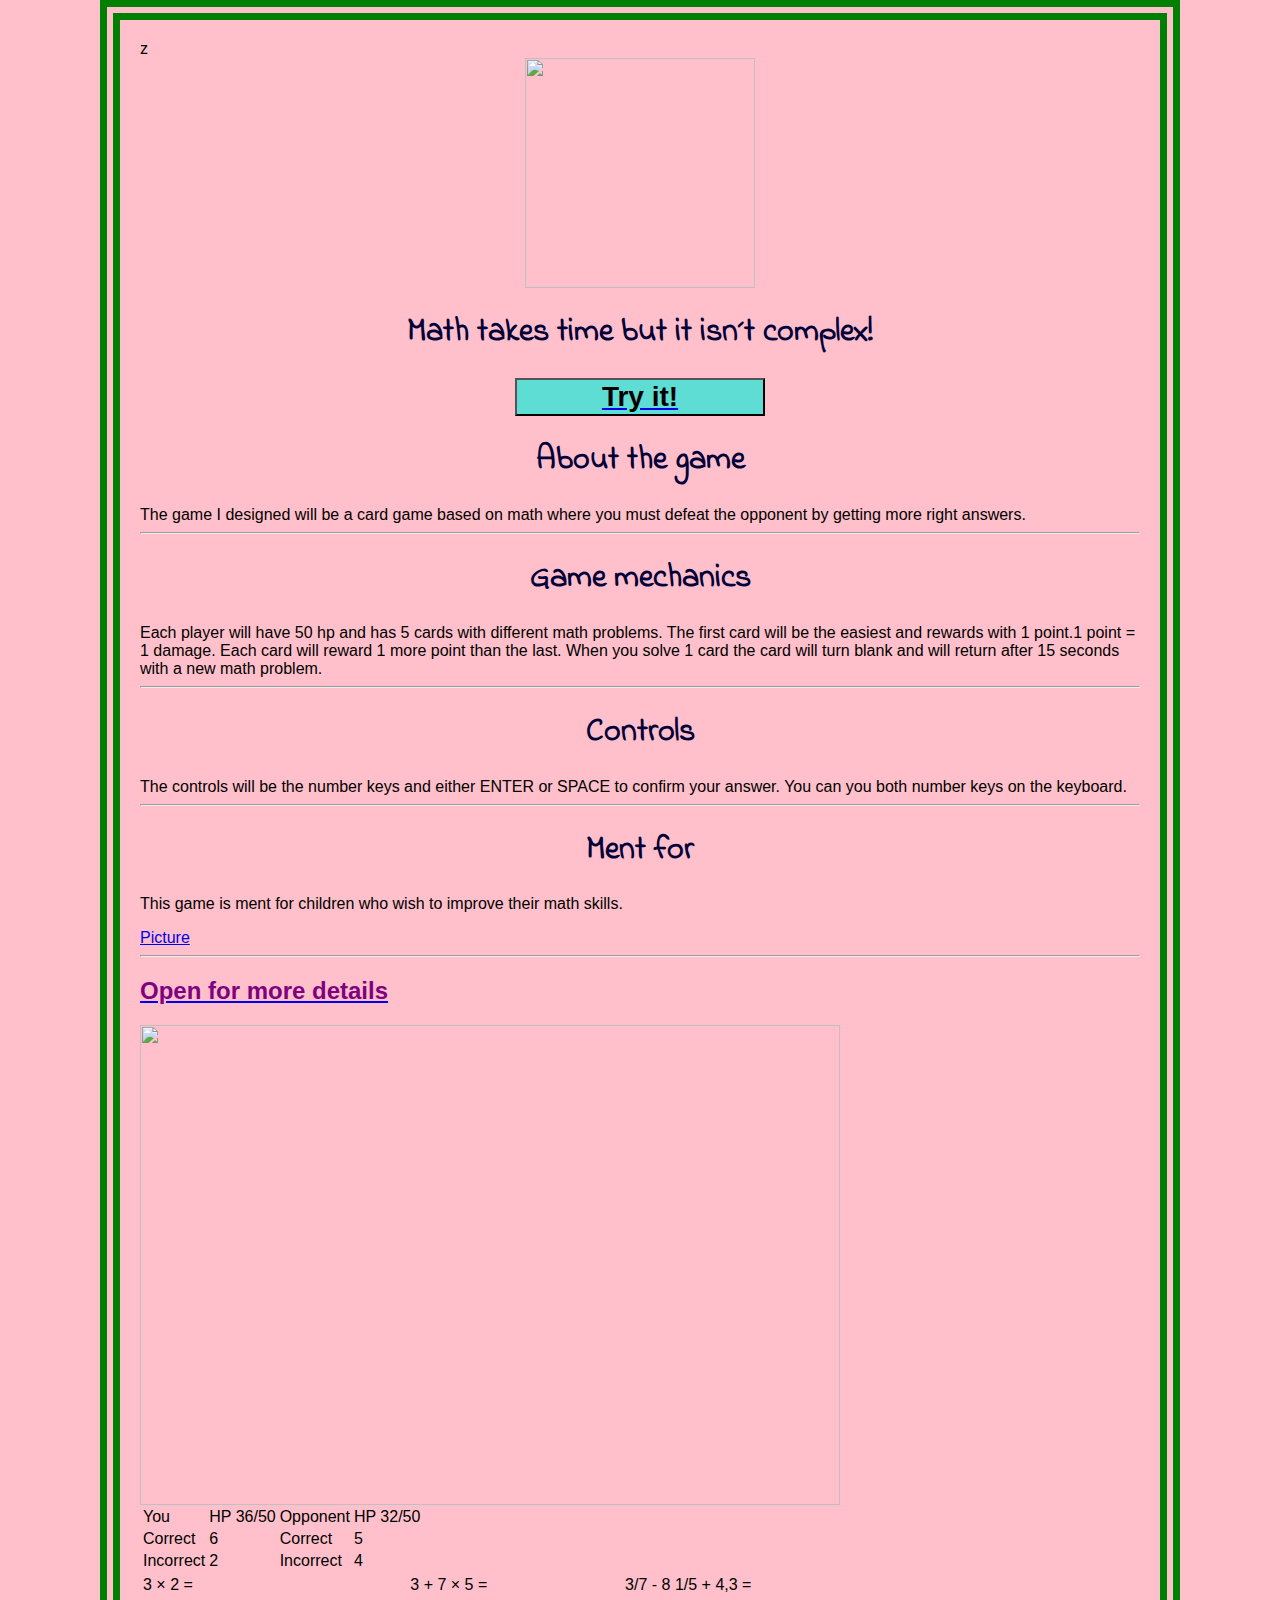
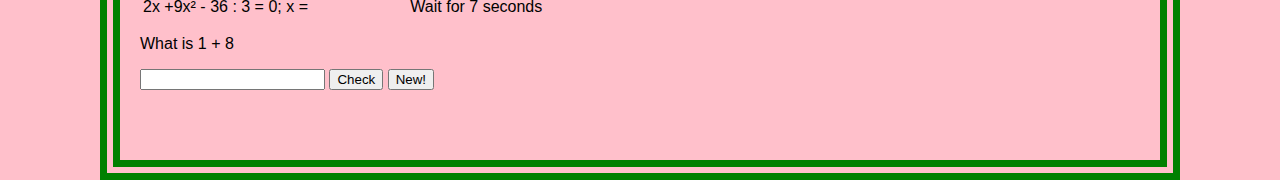
==== index.html @ 1295085d "Add files via upload" ====
z<html>
	<head>	
		<title>Math the NOT Complex.</title>
		 <link rel="shortcut icon" type="image/png"
		  href="https://i.imgur.com/1FQq5a4.png"/>
		 <link href="styles.css" rel="stylesheet"/>		
         <link href="https://fonts.googleapis.com/css?family=Indie+Flower&display=swap" rel="stylesheet" />	
	</head>
	<body>
	  <div>  
		
		<img id="logo" src="https://i.imgur.com/A28Yv5I.png" width="230" height="230" />
		<a id="header">
		<h1>Math takes time but it isn´t complex!</h1>
		</a>
		
		<a href="https://www.figma.com/file/oMhpSh5XxQuCSubKYmSYZL/Math-the-NOT-complex?node-id=0%3A1">		
			<button id="figma"><b>Try it!</b></button>
		</a>
		
		
		
		<h1>About the game</h1>
		The game I designed will be a card game based on math where you must defeat the opponent by getting more right answers.
		 <hr>
		
		<h1>Game mechanics</h1>
		Each player will have 50 hp and has 5 cards with different math problems. The first card will be the easiest and rewards with 1 point.1 point = 1 damage. Each card will reward 1 more point than the last. When you solve 1 card the card will turn blank and will return after 15 seconds with a new math problem.
		 <hr>   
		
		<h1>Controls</h1>
		The controls will be the number keys and either ENTER or SPACE to confirm your answer. You can you both number keys on the keyboard.
		 <hr>
		
		<h1>Ment for</h1>
		<p>This game is ment for children who wish to improve their math skills.</p>
		<a href="picture.jpg"<h2> Picture</h2>
		</a>
		 <hr>
		<a href="https://docs.google.com/document/d/1V4hv5CxVquOQnuL9pXaNyn0EOtKiDVzxksZOyp1Ja0Y/edit?usp=sharing">
		<h2> Open for more details</h2> 
		</a>
		
		<a href= "https://drive.google.com/file/d/1yaSmdLIECeoT4F8EVee8uWXwFFnyY0wR/view?usp=sharing">
			<img src="https://i.imgur.com/NXIEro0.jpg" width="700" height="480"/>
		</a>
		<table>
	  <tr>
		<td>You</td>
		<td>HP 36/50 </td>
		<td>Opponent</td>
		<td>HP 32/50</td>
	  </tr>
	  <tr>
		<td>Correct</td>
		<td>6</td>
		<td>Correct</td>
		<td>5</td>
	  </tr>
	  <tr>
	    <td>Incorrect</td>
		<td>2</td>
		<td>Incorrect</td>
		<td>4</td>
	  </tr>	
	    </table>
		<table style="width: 69%">
	  <tr> 	
		<td>3 × 2 =</td>
		<td>3 + 7 × 5 =</td>
		<td>3/7 - 8 1/5 + 4,3 =</td>
	  </tr>	
	  <tr> 	
		<td>2x +9x² - 36 : 3 = 0; x = </td>
		<td>Wait for 7 seconds</td>
		</table>
		</table>
		<div id="mocUp">
		
		<p id="prototype"><p/>
		<input type="number" id="getFeedback"/> 
		<button onclick="feedback()"; >Check</button>
		<button onclick="reset()"; >New!</button>
		<p id="solution"> <p/>
		<script>
		var answer = 0;
		reset();
		
		function reset() {
			var firstRandom = Math.floor(Math.random() * 11);
			var secondRandom = Math.floor(Math.random() * 11);
			document.getElementById("prototype").innerHTML = "What is " + firstRandom + " + " + secondRandom ;
			answer = firstRandom + secondRandom;
			
			document.getElementById("getFeedback").value = "";
			document.getElementById("solution").innerHTML = "";
		}
		
		function feedback(){
			var userAnswer = document.getElementById("getFeedback").value;			
			if (userAnswer == answer) {
				document.getElementById("solution").innerHTML = "Correct!";
			} else { 
				document.getElementById("solution").innerHTML = "False";
			}
		}
		// idk whats wrong and why it wont show a diffrent message 
		
		
		
		
		
		
		
		//document.getElementById("solution").innerHTML = answer;
		
		//if ( theBox = answer) {7
        //document.getElementById("solution").innerHTML = "Correct!";
        //}
		//else (){
		//document.getElementById("solution").innerHTML = "Incorrect!";
		//}
		
		</script>
		
		</div>
		
		
	  </tr>	
	  </div>  
	</body>
</html>
---- styles.css ----
h1 {
	text-align: center;	
	color: #010038;
	font-family:Indie Flower;
}
   
h2 {
    color: purple;
}

#figma {
	font-size: 1.75em;	
	width: 25%;
	margin: auto;
	display: block;
	background-color: #5dddd3;
}

#logo {
	margin: auto;
	display: block;
}
body{
    border:20px double green;
    margin:auto;	
	padding:20px;
	display:block;
	width:1000px;
	height:1700px;
	background-color:pink;
	font-family:Arial, Helvetica, sans-serif;
}
#mocUP{
	
	
}
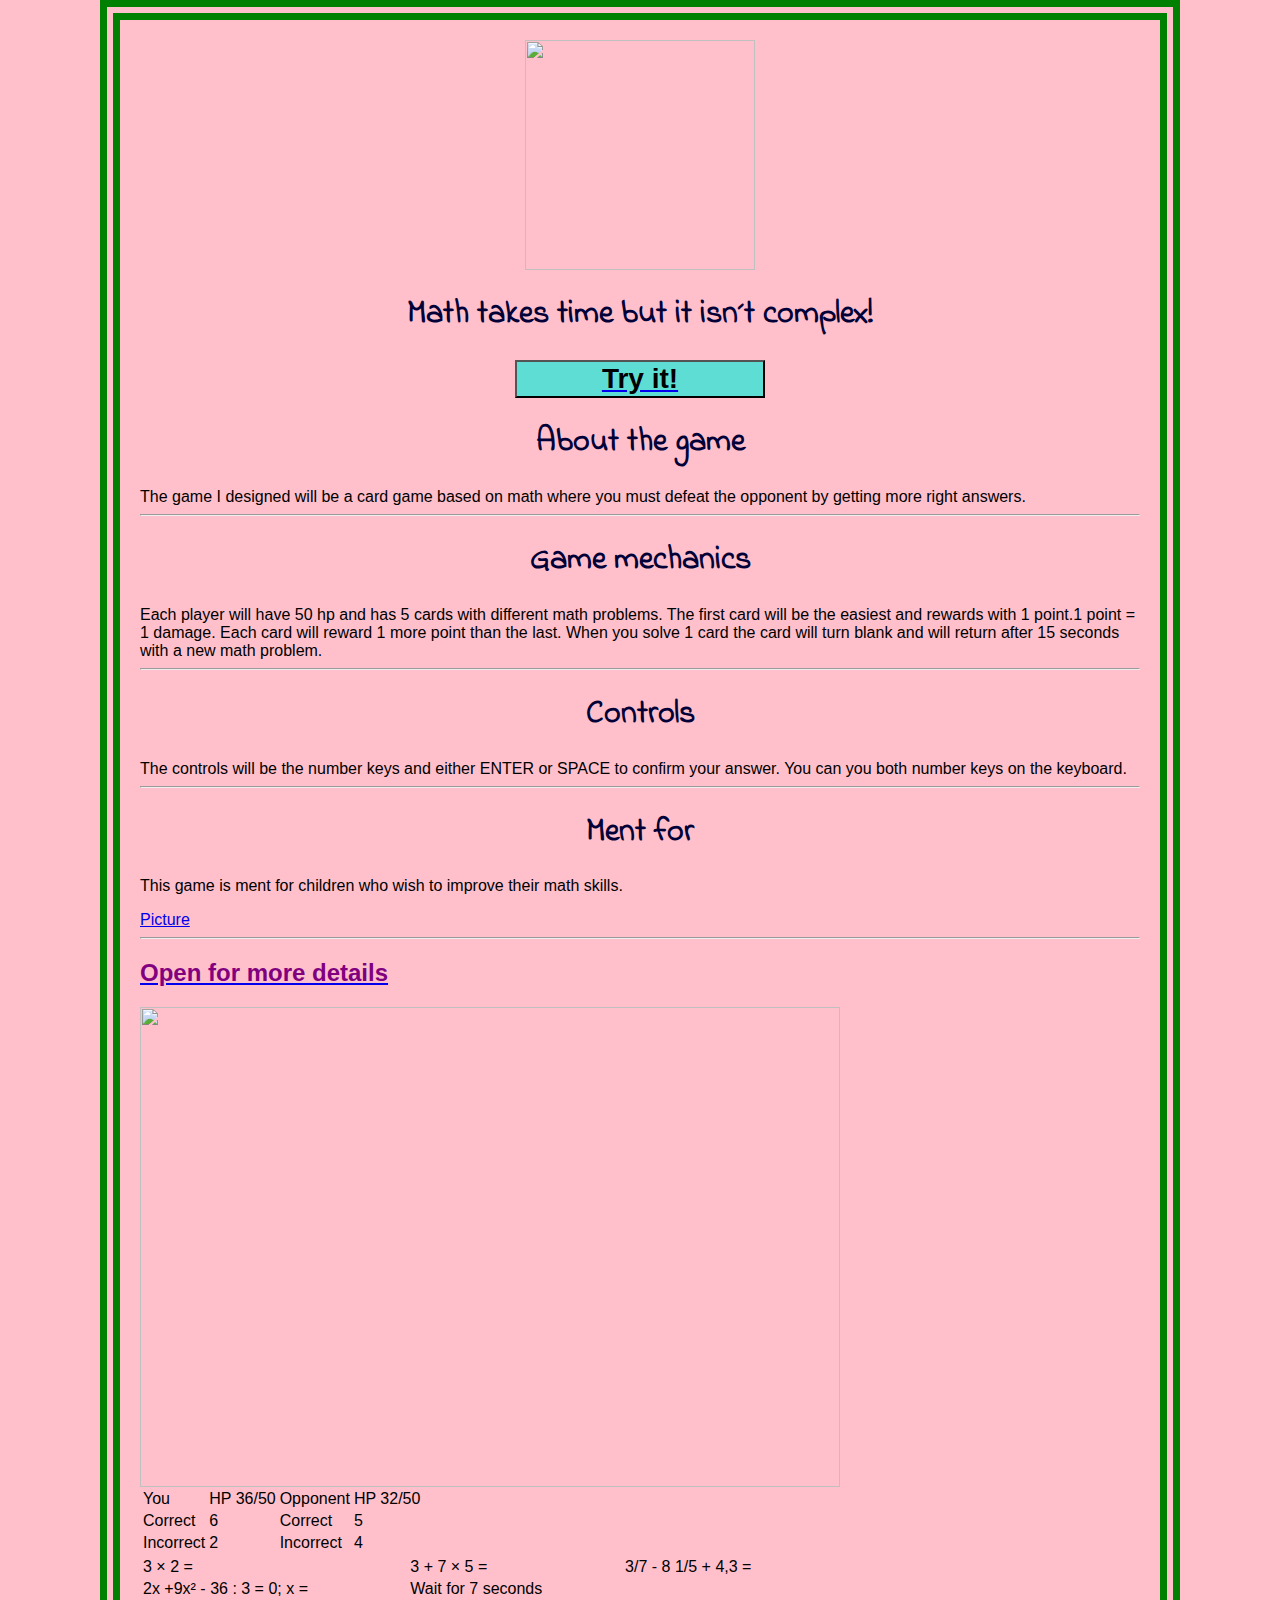
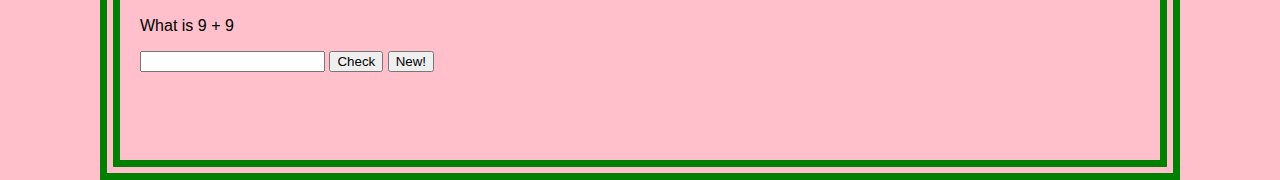
==== commit e1af7b5c: "Add files via upload" ====
--- a/index.html
+++ b/index.html
@@ -1,4 +1,4 @@
-z<html>
+<html>
 	<head>	
 		<title>Math the NOT Complex.</title>
 		 <link rel="shortcut icon" type="image/png"
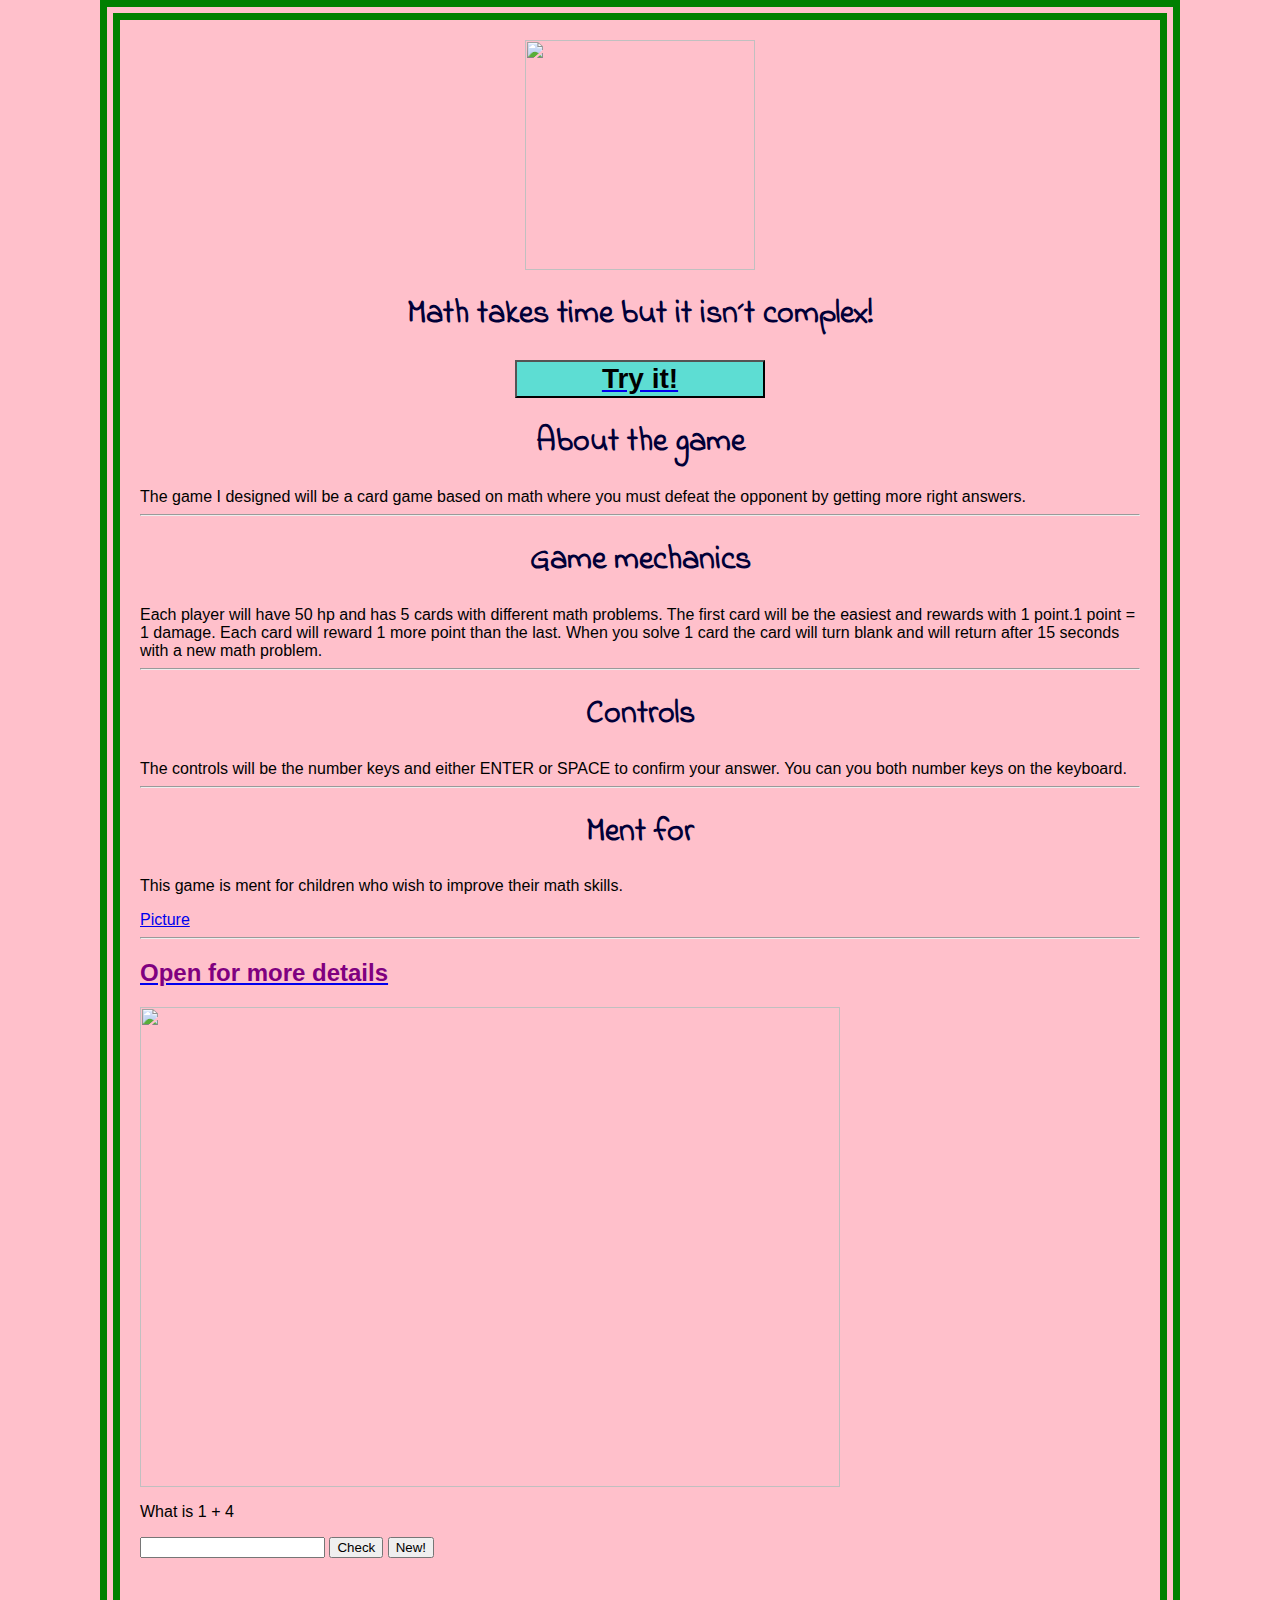
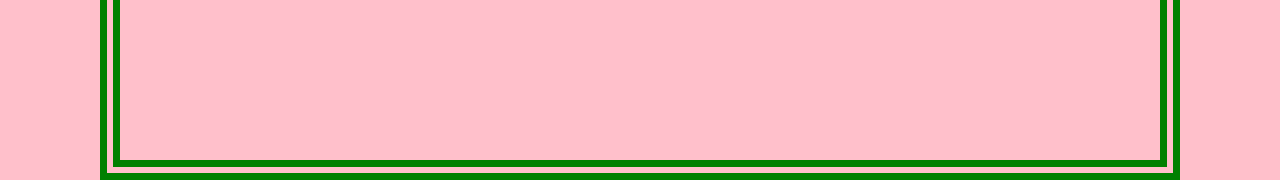
==== commit 920e056e: "Add files via upload" ====
--- a/index.html
+++ b/index.html
@@ -44,37 +44,7 @@
 		<a href= "https://drive.google.com/file/d/1yaSmdLIECeoT4F8EVee8uWXwFFnyY0wR/view?usp=sharing">
 			<img src="https://i.imgur.com/NXIEro0.jpg" width="700" height="480"/>
 		</a>
-		<table>
-	  <tr>
-		<td>You</td>
-		<td>HP 36/50 </td>
-		<td>Opponent</td>
-		<td>HP 32/50</td>
-	  </tr>
-	  <tr>
-		<td>Correct</td>
-		<td>6</td>
-		<td>Correct</td>
-		<td>5</td>
-	  </tr>
-	  <tr>
-	    <td>Incorrect</td>
-		<td>2</td>
-		<td>Incorrect</td>
-		<td>4</td>
-	  </tr>	
-	    </table>
-		<table style="width: 69%">
-	  <tr> 	
-		<td>3 × 2 =</td>
-		<td>3 + 7 × 5 =</td>
-		<td>3/7 - 8 1/5 + 4,3 =</td>
-	  </tr>	
-	  <tr> 	
-		<td>2x +9x² - 36 : 3 = 0; x = </td>
-		<td>Wait for 7 seconds</td>
-		</table>
-		</table>
+		
 		<div id="mocUp">
 		
 		<p id="prototype"><p/>
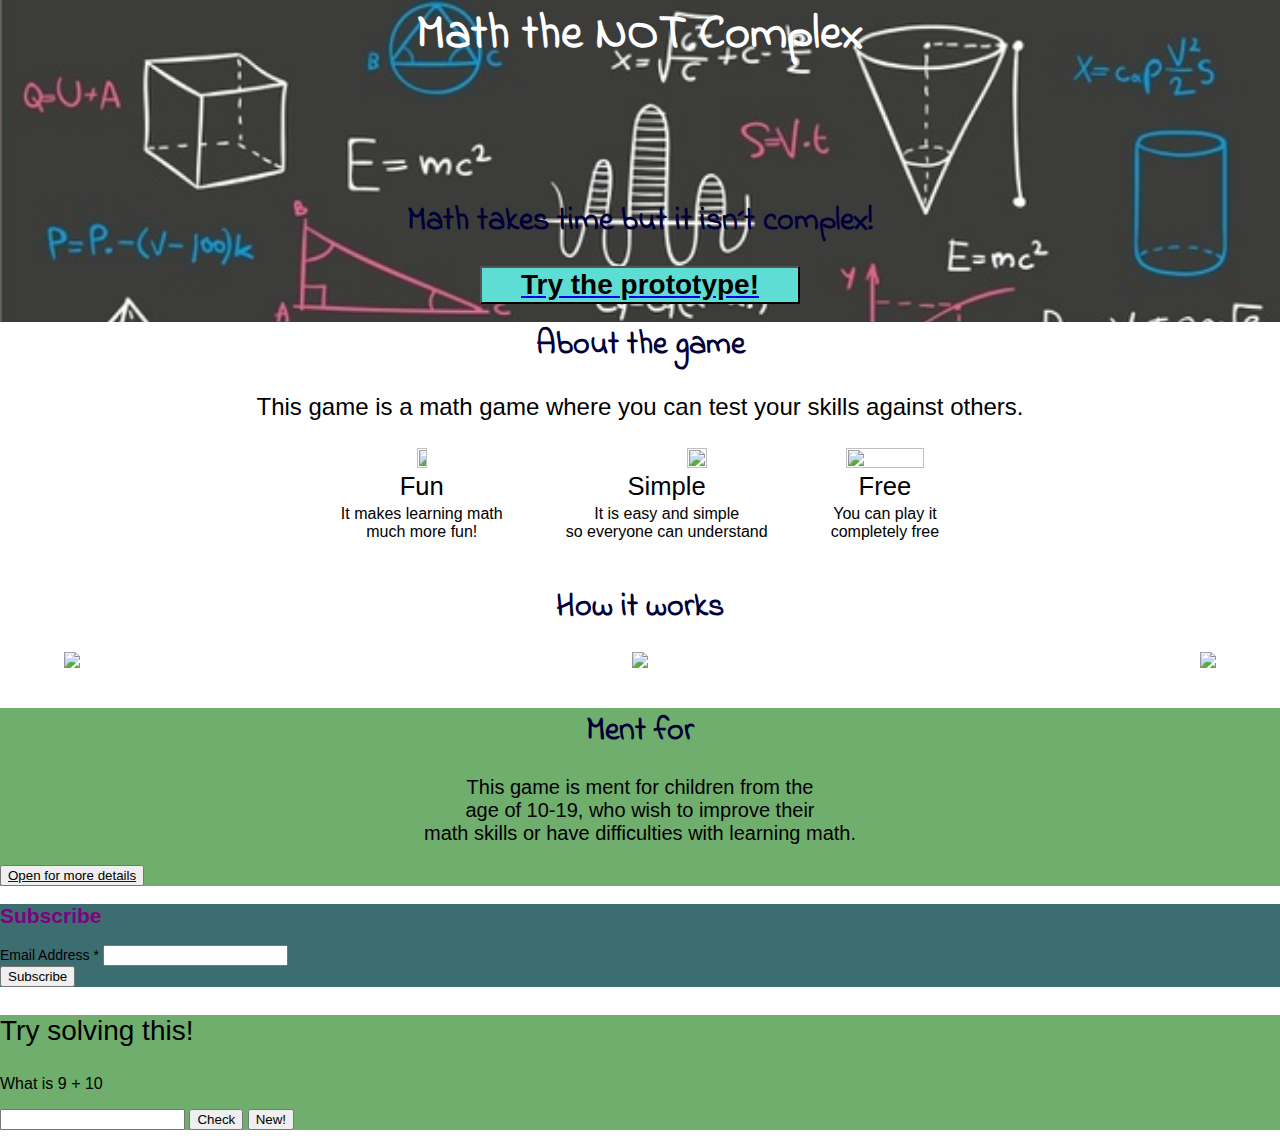
==== commit 84cf8e90: "Add files via upload" ====
--- a/index.html
+++ b/index.html
@@ -1,57 +1,116 @@
 <html>
 	<head>	
-		<title>Math the NOT Complex.</title>
+		<title>Math the NOT Complex</title>
 		 <link rel="shortcut icon" type="image/png"
 		  href="https://i.imgur.com/1FQq5a4.png"/>
 		 <link href="styles.css" rel="stylesheet"/>		
          <link href="https://fonts.googleapis.com/css?family=Indie+Flower&display=swap" rel="stylesheet" />	
+	     <script src="https://ajax.googleapis.com/ajax/libs/jquery/3.5.1/jquery.min.js"></script>
 	</head>
+	
 	<body>
-	  <div>  
+	<div id="backgroundImage">
+        <h1 id="mainName">Math the NOT Complex</h1>
+
+	
+	
+  	
 		
-		<img id="logo" src="https://i.imgur.com/A28Yv5I.png" width="230" height="230" />
+	
 		<a id="header">
 		<h1>Math takes time but it isn´t complex!</h1>
 		</a>
 		
 		<a href="https://www.figma.com/file/oMhpSh5XxQuCSubKYmSYZL/Math-the-NOT-complex?node-id=0%3A1">		
-			<button id="figma"><b>Try it!</b></button>
+			<button id="figma"><b>Try the prototype!</b></button>
 		</a>
+		<br>
+		</div>
+		<div id="aboutTheGame">
+		<h1 id="aboutTheGame">About the game</h1>
+		<p id="aboutTheGameText">This game is a math game where you can test your skills against others. 
+		</p>
+		<table id="mainTable";>
+		  <tr id="imageTable">
+		    <td><img src="https://image.flaticon.com/icons/png/512/158/158409.png" id="funs" /> </td>
+		    <td><img src="https://image.flaticon.com/icons/svg/1274/1274877.svg"id="simples"/></td>
+		    <td><img src="https://image.flaticon.com/icons/svg/876/876191.svg"id="frees" /></
+		  </tr>
+		  <tr id="bigThreeTitle">
+		    <td>Fun</td>
+		    <td>Simple</td>
+		    <td>Free</td>
+		  </tr>
+		  <tr>
+		    <td>It makes learning math <br> much more fun! </td>
+		    <td>It is easy and simple <br>so everyone can understand</td>
+		    <td>You can play it <br>completely free</td>
+		  </tr>
+		</table>
+		
+		</div>
+		
+		
+		 <br>
+		<h1>How it works</h1>
+		<div id="howItWorks">
+		
+		 <img src="https://i.imgur.com/zoBpJL2.png"/>
+		 <img src="https://i.imgur.com/3TEa5mm.png"/>
+         <img src="https://i.imgur.com/KYfOxeK.png"/>
+		</div>
+		 <br>   
+		<div id="allOfMentFor">
+		<h1>Ment for</h1>
+		<p id="mentFor">This game is ment for children from the <br> age of 10-19, who wish to improve their <br> math skills or have difficulties with learning math.</p>
+		
+		 
+		<a href="https://docs.google.com/document/d/1V4hv5CxVquOQnuL9pXaNyn0EOtKiDVzxksZOyp1Ja0Y/edit?usp=sharing">
+		<button id="moreDetails"> Open for more details</button> 
+		</a>
+		</div>
 		
 		
 		
-		<h1>About the game</h1>
-		The game I designed will be a card game based on math where you must defeat the opponent by getting more right answers.
-		 <hr>
 		
-		<h1>Game mechanics</h1>
-		Each player will have 50 hp and has 5 cards with different math problems. The first card will be the easiest and rewards with 1 point.1 point = 1 damage. Each card will reward 1 more point than the last. When you solve 1 card the card will turn blank and will return after 15 seconds with a new math problem.
-		 <hr>   
+		<!-- Begin Mailchimp Signup Form -->
+
+<link href="//cdn-images.mailchimp.com/embedcode/classic-10_7.css" rel="stylesheet" type="text/css">
+<style type="text/css">
+	
+</style>
+<div id="mc_embed_signup">
+<form action="https://gmail.us18.list-manage.com/subscribe/post?u=f538cb97d0a433b6a934e7278&amp;id=32fe15cacb" method="post" id="mc-embedded-subscribe-form" name="mc-embedded-subscribe-form" class="validate" target="_blank" novalidate>
+    <div id="mc_embed_signup_scroll">
+	<h2>Subscribe</h2>
+
+<div class="mc-field-group">
+	<label for="mce-EMAIL">Email Address  <span class="asterisk">*</span>
+</label>
+	<input type="email" value="" name="EMAIL" class="required email" id="mce-EMAIL">
+</div>
+	<div id="mce-responses" class="clear">
+		<div class="response" id="mce-error-response" style="display:none"></div>
+		<div class="response" id="mce-success-response" style="display:none"></div>
+	</div>    <!-- real people should not fill this in and expect good things - do not remove this or risk form bot signups-->
+    <div style="position: absolute; left: -5000px;" aria-hidden="true"><input type="text" name="b_f538cb97d0a433b6a934e7278_32fe15cacb" tabindex="-1" value=""></div>
+    <div class="clear"><input type="submit" value="Subscribe" name="subscribe" id="mc-embedded-subscribe" class="button"></div>
+    </div>
+</form>
+</div>
+<script type='text/javascript' src='//s3.amazonaws.com/downloads.mailchimp.com/js/mc-validate.js'></script><script type='text/javascript'>(function($) {window.fnames = new Array(); window.ftypes = new Array();fnames[0]='EMAIL';ftypes[0]='email';fnames[1]='FNAME';ftypes[1]='text';fnames[2]='LNAME';ftypes[2]='text';fnames[3]='ADDRESS';ftypes[3]='address';fnames[4]='PHONE';ftypes[4]='phone';fnames[5]='BIRTHDAY';ftypes[5]='birthday';}(jQuery));var $mcj = jQuery.noConflict(true);</script>
+<!--End mc_embed_signup-->
 		
-		<h1>Controls</h1>
-		The controls will be the number keys and either ENTER or SPACE to confirm your answer. You can you both number keys on the keyboard.
-		 <hr>
 		
-		<h1>Ment for</h1>
-		<p>This game is ment for children who wish to improve their math skills.</p>
-		<a href="picture.jpg"<h2> Picture</h2>
-		</a>
-		 <hr>
-		<a href="https://docs.google.com/document/d/1V4hv5CxVquOQnuL9pXaNyn0EOtKiDVzxksZOyp1Ja0Y/edit?usp=sharing">
-		<h2> Open for more details</h2> 
-		</a>
-		
-		<a href= "https://drive.google.com/file/d/1yaSmdLIECeoT4F8EVee8uWXwFFnyY0wR/view?usp=sharing">
-			<img src="https://i.imgur.com/NXIEro0.jpg" width="700" height="480"/>
-		</a>
-		
-		<div id="mocUp">
-		
+		<div id="allOfMocUp">
+		<p id="trySolving"; class="theMocUp">Try solving this!</p>
 		<p id="prototype"><p/>
 		<input type="number" id="getFeedback"/> 
 		<button onclick="feedback()"; >Check</button>
 		<button onclick="reset()"; >New!</button>
 		<p id="solution"> <p/>
+		
+		</div>
 		<script>
 		var answer = 0;
 		reset();
@@ -59,7 +118,7 @@
 		function reset() {
 			var firstRandom = Math.floor(Math.random() * 11);
 			var secondRandom = Math.floor(Math.random() * 11);
-			document.getElementById("prototype").innerHTML = "What is " + firstRandom + " + " + secondRandom ;
+			document.getElementById("prototype").innerHTML ="What is " + firstRandom + " + " + secondRandom ;
 			answer = firstRandom + secondRandom;
 			
 			document.getElementById("getFeedback").value = "";
@@ -74,29 +133,38 @@
 				document.getElementById("solution").innerHTML = "False";
 			}
 		}
-		// idk whats wrong and why it wont show a diffrent message 
+		</script>
+	
+		</div>
+		<script>
+		var puzzle = {
+		question:"is",
+		answer:"right",
+		difficulty:"intermediate",
+		points:3,
+		}
+		var json = JSON.stringify(puzzle);
+		console.log(puzzle)
+
+	//	gtag(“event”, “Subscribe”, {
+       
+    //        });
+		
+	//	gtag(“event”, “Figma”, {
+       
+    //        });
+		
+		$("mc_embed_signup").click(function(){
+        $(this).hide();
+        });
+
+			// THIS IS A LOGO PICTURE<img id="logo" src="https://i.imgur.com/A28Yv5I.png" width="230" height="230" />
+		</script>
 		
 		
-		
-		
-		
-		
-		
-		//document.getElementById("solution").innerHTML = answer;
-		
-		//if ( theBox = answer) {7
-        //document.getElementById("solution").innerHTML = "Correct!";
-        //}
-		//else (){
-		//document.getElementById("solution").innerHTML = "Incorrect!";
-		//}
-		
-		</script>
-		
-		</div>
-		
-		
+	
+				
 	  </tr>	
-	  </div>  
+	
 	</body>
 </html>--- a/styles.css
+++ b/styles.css
@@ -2,6 +2,7 @@
 	text-align: center;	
 	color: #010038;
 	font-family:Indie Flower;
+	
 }
    
 h2 {
@@ -21,17 +22,122 @@
 	display: block;
 }
 body{
-    border:20px double green;
     margin:auto;	
-	padding:20px;
 	display:block;
-	width:1000px;
-	height:1700px;
-	background-color:pink;
+	width:100%;
+    background-color:#ffffff;
 	font-family:Arial, Helvetica, sans-serif;
+	
 }
-#mocUP{
+#trySolving{
+	font-size: 1.75em;
+	font-style: bold;
+
+	
+
+	
+}
+#mc_embed_signup{
+	background:#3C6E71; 
+	clear:left; 
+	font:14px Helvetica,Arial,sans-serif; 
+	margin:0;
+	display:block;
+}
+.theMocUp{	
+	
+}
+
+#backgroundImage{ 
+     background-image: url(math-background.jpg);
+     background-repeat: no-repeat;
+     background-attachment: fixed;
+     background-size: 100%;
+}
+#bodyDiv{
+}	
+
+
+#mainTable{
+	display: flex;
+	justify-content:center;
+	text-align:center;
+}
+.imagePictures{
+	width:auto;
+	height:auto;
+}
+#funs{
+	height:25%;
+
+}
+#simples{
+	height:25%;
+	margin-left: 150;
+	margin-right: 150;
+	display:block;
+	display: flex;
+	justify-content:center;
+}
+#frees{
+	height:85%;
+	
+}
+#imageTable{
 	
 	
 }
+#aboutTheGame{
+	background-image: url(https://i.ytimg.com/vi/8Fxl2p3AWj0/maxresdefault.jpg);
+    background-repeat: no-repeat;
+    background-attachment: fixed;
+    background-size: 100%;
+}
+#bigThreeTitle{
+	font-size:160%;
+}
 
+#aboutTheGame{
+    margin:0;
+	display:block;
+}
+
+#mainName{
+	font-size:3em;
+	margin-left:10%;
+	margin-right:10%;
+	margin-top:0%;
+	margin-bottom:10%;
+	color:white;
+}
+#aboutTheGameText{
+	text-align:center;
+	font-size:150%;
+}
+#howItWorks{
+	margin-right:5%;
+	margin-left:5%;
+	background-color:white;
+    display: flex;
+	justify-content:center;
+    justify-content:space-between;	
+}
+#allOfMocUp{
+	background-color:#70AE6E;
+}
+#mentFor{
+	text-align:center;
+	font-size:1.25em;
+
+}
+#allOfMentFor{
+	background-color:#70AE6E;
+	margin:0;
+	display:block;
+}
+#moreDetails{
+    margin:0;
+	display:block;
+}
+
+
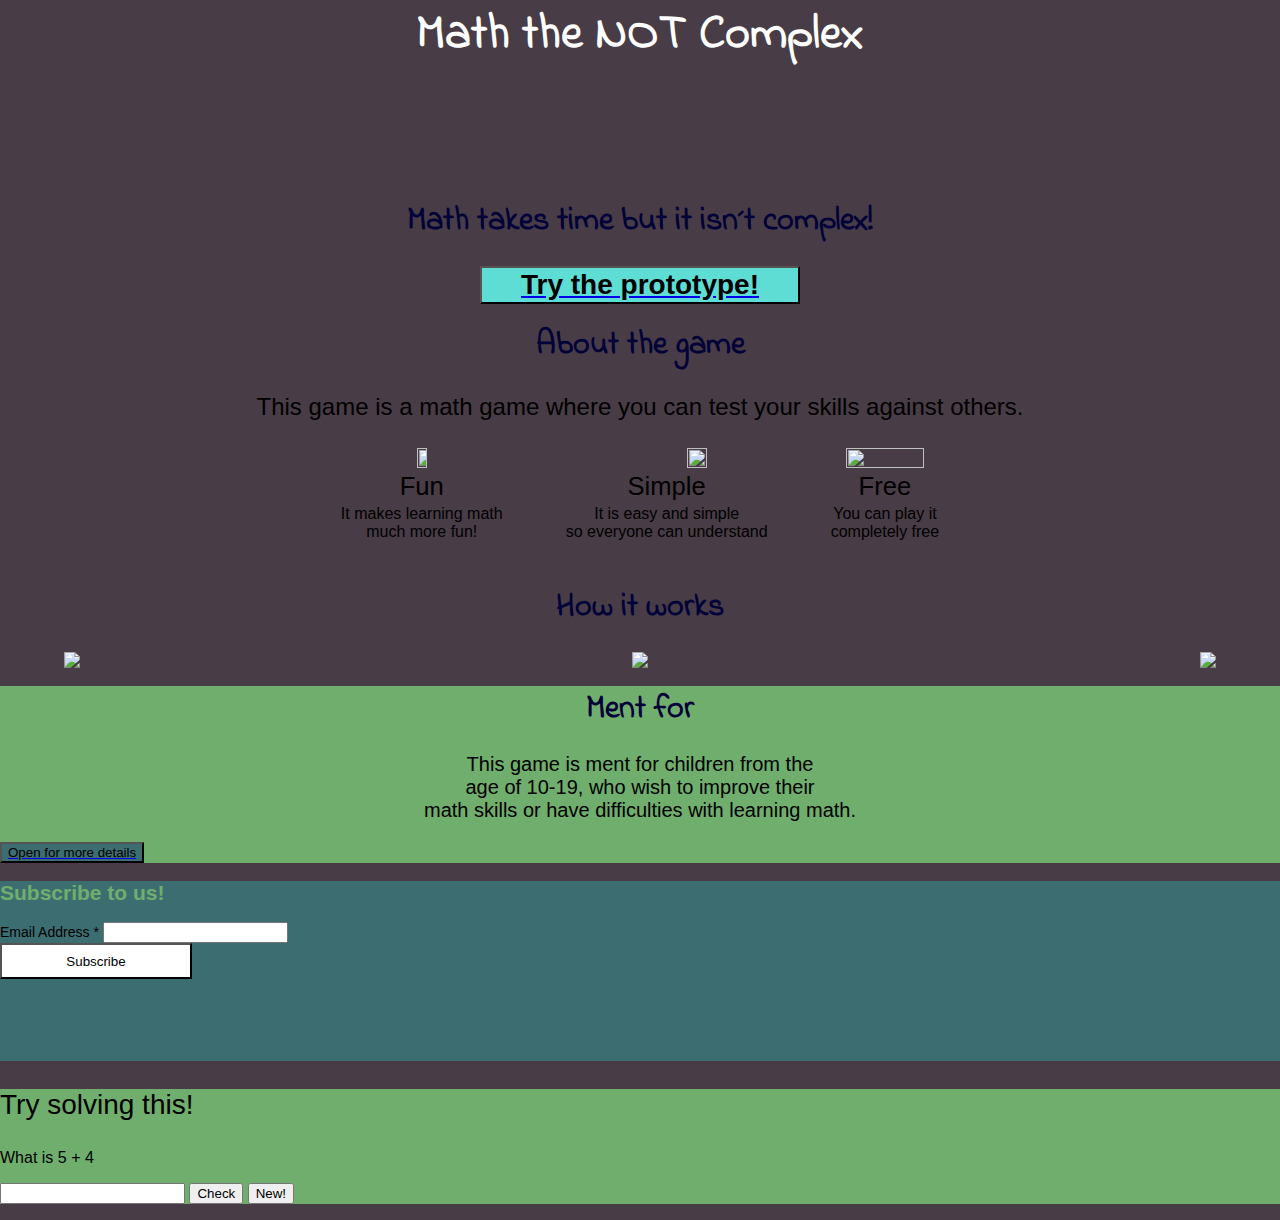
==== commit a1377579: "Add files via upload" ====
--- a/index.html
+++ b/index.html
@@ -50,7 +50,7 @@
 		
 		</div>
 		
-		
+		<div id="endPart">
 		 <br>
 		<h1>How it works</h1>
 		<div id="howItWorks">
@@ -61,7 +61,7 @@
 		</div>
 		 <br>   
 		<div id="allOfMentFor">
-		<h1>Ment for</h1>
+		<h1 id="mentForHeader">Ment for</h1>
 		<p id="mentFor">This game is ment for children from the <br> age of 10-19, who wish to improve their <br> math skills or have difficulties with learning math.</p>
 		
 		 
@@ -71,7 +71,7 @@
 		</div>
 		
 		
-		
+		</div>
 		
 		<!-- Begin Mailchimp Signup Form -->
 
@@ -82,7 +82,7 @@
 <div id="mc_embed_signup">
 <form action="https://gmail.us18.list-manage.com/subscribe/post?u=f538cb97d0a433b6a934e7278&amp;id=32fe15cacb" method="post" id="mc-embedded-subscribe-form" name="mc-embedded-subscribe-form" class="validate" target="_blank" novalidate>
     <div id="mc_embed_signup_scroll">
-	<h2>Subscribe</h2>
+	<h2 id="subToUs">Subscribe to us!</h2>
 
 <div class="mc-field-group">
 	<label for="mce-EMAIL">Email Address  <span class="asterisk">*</span>
--- a/styles.css
+++ b/styles.css
@@ -5,9 +5,7 @@
 	
 }
    
-h2 {
-    color: purple;
-}
+
 
 #figma {
 	font-size: 1.75em;	
@@ -25,7 +23,7 @@
     margin:auto;	
 	display:block;
 	width:100%;
-    background-color:#ffffff;
+    background-color:#483C46;
 	font-family:Arial, Helvetica, sans-serif;
 	
 }
@@ -43,13 +41,24 @@
 	font:14px Helvetica,Arial,sans-serif; 
 	margin:0;
 	display:block;
+	width:100%;
+	height:20%;
+
+
+
+}
+#mc-embedded-subscribe{
+	width:15%;
+	height:20%;
+	background-color:#ffffff; 
+	font-size:1,5em;
 }
 .theMocUp{	
 	
 }
 
 #backgroundImage{ 
-     background-image: url(math-background.jpg);
+     background-image: url(https://i.imgur.com/iJLO70h.jpg);
      background-repeat: no-repeat;
      background-attachment: fixed;
      background-size: 100%;
@@ -92,6 +101,7 @@
     background-repeat: no-repeat;
     background-attachment: fixed;
     background-size: 100%;
+	
 }
 #bigThreeTitle{
 	font-size:160%;
@@ -117,7 +127,8 @@
 #howItWorks{
 	margin-right:5%;
 	margin-left:5%;
-	background-color:white;
+    display:block;
+	background-color:#483C46;
     display: flex;
 	justify-content:center;
     justify-content:space-between;	
@@ -138,6 +149,18 @@
 #moreDetails{
     margin:0;
 	display:block;
+	background-color:#3C6E71;
+}
+#mentForHeader{
+	margin:0;
+	display:block;
+}
+#endPart{
+margin:0;
+display:block;	
 }
 
-
+#subToUs{
+	color:#70AE6E;
+	
+}
